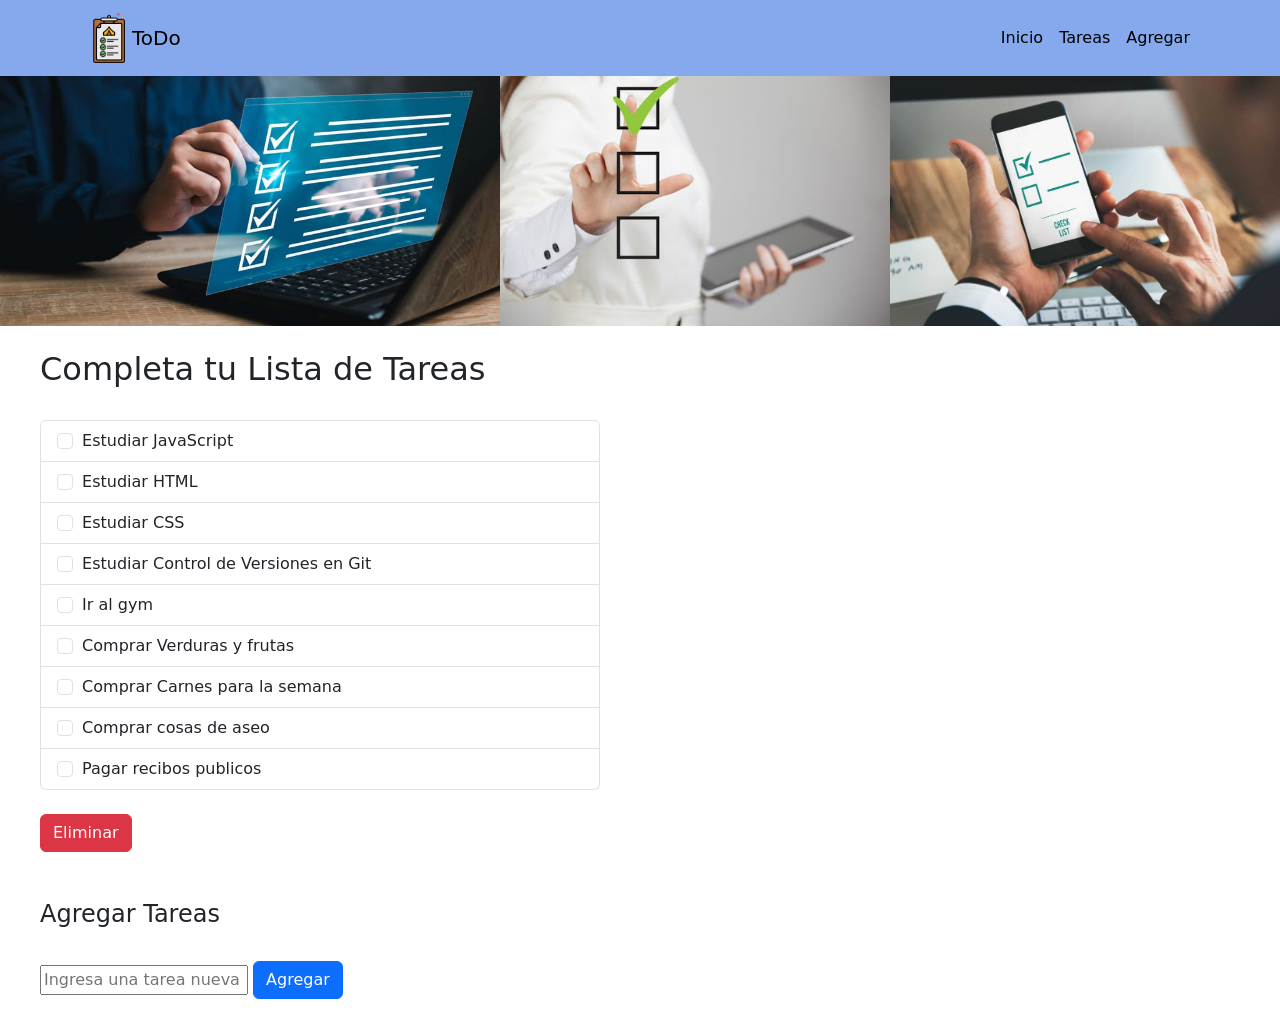
==== LabBootstrap/index.html @ bd37c2f6 "Laboratorio Bootstrap" ====
<!DOCTYPE html>
<html lang="es">

<head>
    <meta charset="UTF-8">
    <meta name="viewport" content="width=device-width, initial-scale=1.0">
    <title>Laboratorio Bootstrap</title>
    <link rel="stylesheet" href="style.css">
    <link href="https://cdn.jsdelivr.net/npm/bootstrap@5.3.8/dist/css/bootstrap.min.css" rel="stylesheet"
        integrity="sha384-sRIl4kxILFvY47J16cr9ZwB07vP4J8+LH7qKQnuqkuIAvNWLzeN8tE5YBujZqJLB" crossorigin="anonymous">
</head>

<body>

    <nav class="navbar navbar-expand-lg"> <!--lg para cambiar menu a boton-->
        <div class="container">
            <a class="navbar-brand d-flex align-items-center" href="#inicio">
                <img src="img/lista.png" alt="Logo" width="50" height="50" class="d-inline-block align-text-top">
                ToDo
            </a>
            <!-- Botón Hamburguesa -->
            <button class="navbar-toggler" type="button" data-bs-toggle="collapse" data-bs-target="#navbarMenu">
                <span class="navbar-toggler-icon"></span>
            </button>
            <!-- Menu -->
            <div class="collapse navbar-collapse" id="navbarMenu">
                <ul class="navbar-nav ms-auto mb-2 mb-lg-0">
                    <li class="nav-item"><a class="nav-link active" href="#inicio">Inicio</a></li>
                    <li class="nav-item"><a class="nav-link" href="#tareas">Tareas</a></li>
                    <li class="nav-item"><a class="nav-link" href="#agregar">Agregar</a></li>
                </ul>
            </div>
        </div>
    </nav>
    <div id="inicio">
        <img src="img/checklist.png" alt="check1" class="img-fija">
        <img src="img/otra.png" alt="check2" class="img-fija">
        <img src="img/check.png" alt="check2" class="img-fija">
    </div>
    <section id="tareas" class="w-50">
        <br>
        <h2>Completa tu Lista de Tareas</h2><br>
        <ul id="lista-tareas" class="list-group">
            <li class="list-group-item">
                <input class="form-check-input me-1" type="checkbox" value="" id="firstCheckbox">
                <label class="form-check-label" for="firstCheckbox">Estudiar JavaScript</label>
            </li>
            <li class="list-group-item">
                <input class="form-check-input me-1" type="checkbox" value="" id="secondCheckbox">
                <label class="form-check-label" for="secondCheckbox">Estudiar HTML</label>
            </li>
            <li class="list-group-item">
                <input class="form-check-input me-1" type="checkbox" value="" id="thirdCheckbox">
                <label class="form-check-label" for="thirdCheckbox">Estudiar CSS</label>
            </li>
            <li class="list-group-item">
                <input class="form-check-input me-1" type="checkbox" value="" id="thirdCheckbox1">
                <label class="form-check-label" for="thirdCheckbox1">Estudiar Control de Versiones en Git</label>
            </li>
            <li class="list-group-item">
                <input class="form-check-input me-1" type="checkbox" value="" id="thirdCheckbox2">
                <label class="form-check-label" for="thirdCheckbox2">Ir al gym</label>
            </li>
            <li class="list-group-item">
                <input class="form-check-input me-1" type="checkbox" value="" id="thirdCheckbox3">
                <label class="form-check-label" for="thirdCheckbox3">Comprar Verduras y frutas</label>
            </li>
            <li class="list-group-item">
                <input class="form-check-input me-1" type="checkbox" value="" id="thirdCheckbox4">
                <label class="form-check-label" for="thirdCheckbox4">Comprar Carnes para la semana</label>
            </li>
            <li class="list-group-item">
                <input class="form-check-input me-1" type="checkbox" value="" id="thirdCheckbox5">
                <label class="form-check-label" for="thirdCheckbox5">Comprar cosas de aseo</label>
            </li>
            <li class="list-group-item">
                <input class="form-check-input me-1" type="checkbox" value="" id="thirdCheckbox6">
                <label class="form-check-label" for="thirdCheckbox6">Pagar recibos publicos</label>
            </li>            
        </ul>
        <br>
        <li class="list-group-item">
                <button id="btneliminar" class="btn btn-danger">Eliminar</button>
        </li>
    </section>
    <!-- Alerta exitosa-->
    <div id="alerta" class="alert alert-success d-none" role="alert">
        ¡Tarea agregada con éxito!
    </div>
    <section id="agregar">
        <br><br>
        <h4>Agregar Tareas</h4><br>
        <form id="formulario" class="mb-3">
            <input type="text" id="newtarea" class="form" placeholder="Ingresa una tarea nueva" required>
            <button id="btnagregar" class="btn btn-primary">Agregar</button>
        </form>
    </section>
    
    <footer>

    </footer>
    <!-- Script para Botón Hamburguesa -->
    <script src="https://cdn.jsdelivr.net/npm/bootstrap@5.3.2/dist/js/bootstrap.bundle.min.js"></script>
    <script src="script.js"></script>
</body>

</html>
---- LabBootstrap/style.css ----
.navbar, footer{
    background-color: rgba(99, 145, 231, 0.781);
}
.navbar-brand, .nav-link{
    color: rgb(0, 0, 0) !important;
}
.nav-link:hover {
  color: hsl(0, 0%, 100%) !important; 
}
section{
    padding: 0px 40px;
}

#inicio {
    display: flex;
}

.img-fija {
    height: 250px;
    width: 40%;
    object-fit: cover;
}
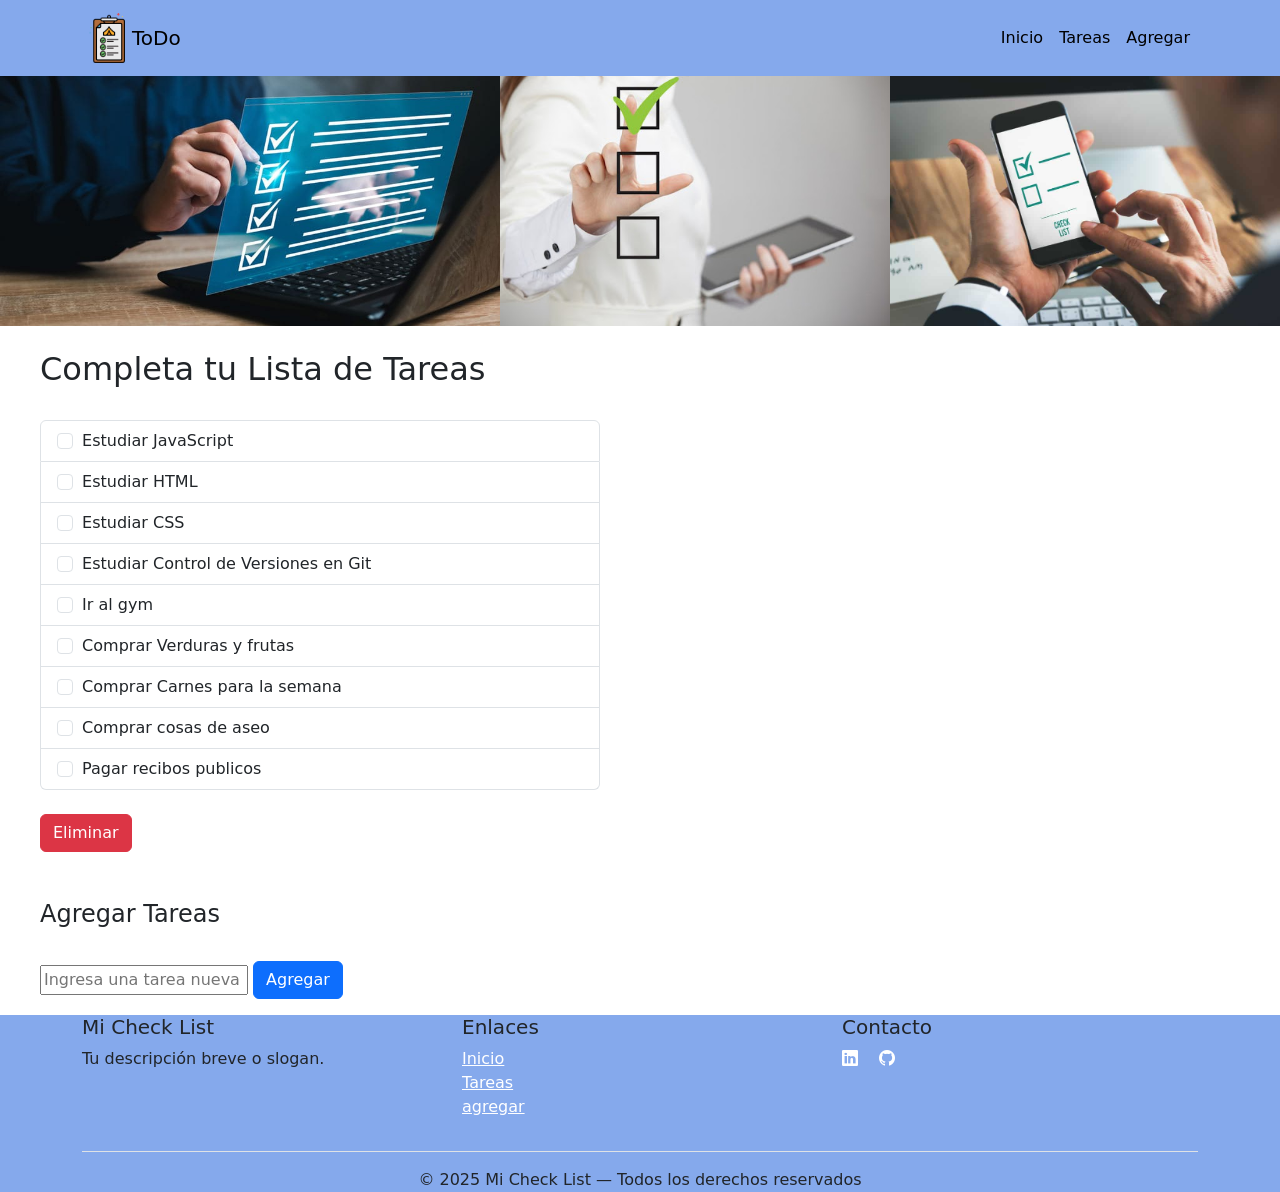
==== commit afbccbfe: "Laboratorio Bootstrap" ====
--- a/LabBootstrap/index.html
+++ b/LabBootstrap/index.html
@@ -8,11 +8,12 @@
     <link rel="stylesheet" href="style.css">
     <link href="https://cdn.jsdelivr.net/npm/bootstrap@5.3.8/dist/css/bootstrap.min.css" rel="stylesheet"
         integrity="sha384-sRIl4kxILFvY47J16cr9ZwB07vP4J8+LH7qKQnuqkuIAvNWLzeN8tE5YBujZqJLB" crossorigin="anonymous">
+    <link rel="stylesheet" href="https://cdn.jsdelivr.net/npm/bootstrap-icons@1.11.3/font/bootstrap-icons.css">
 </head>
 
 <body>
 
-    <nav class="navbar navbar-expand-lg"> <!--lg para cambiar menu a boton-->
+    <nav class="navbar navbar-expand-lg "> <!--lg para cambiar menu a boton-->
         <div class="container">
             <a class="navbar-brand d-flex align-items-center" href="#inicio">
                 <img src="img/lista.png" alt="Logo" width="50" height="50" class="d-inline-block align-text-top">
@@ -76,29 +77,54 @@
             <li class="list-group-item">
                 <input class="form-check-input me-1" type="checkbox" value="" id="thirdCheckbox6">
                 <label class="form-check-label" for="thirdCheckbox6">Pagar recibos publicos</label>
-            </li>            
+            </li>
         </ul>
         <br>
         <li class="list-group-item">
-                <button id="btneliminar" class="btn btn-danger">Eliminar</button>
+            <button id="btneliminar" class="btn btn-danger">Eliminar</button>
         </li>
     </section>
     <!-- Alerta exitosa-->
-    <div id="alerta" class="alert alert-success d-none" role="alert">
-        ¡Tarea agregada con éxito!
-    </div>
     <section id="agregar">
         <br><br>
         <h4>Agregar Tareas</h4><br>
+        <div id="alerta" class="alert alert-success d-none" role="alert">
+            ¡Tarea agregada con éxito!
+        </div>
         <form id="formulario" class="mb-3">
             <input type="text" id="newtarea" class="form" placeholder="Ingresa una tarea nueva" required>
             <button id="btnagregar" class="btn btn-primary">Agregar</button>
         </form>
     </section>
-    
+
     <footer>
+        <div class="container">
+            <div class="row">
+                <div class="col-md-4 mb-3">
+                    <h5>Mi Check List</h5>
+                    <p>Tu descripción breve o slogan.</p>
+                </div>
+                <div class="col-md-4 mb-3">
+                    <h5>Enlaces</h5>
+                    <ul class="list-unstyled">
+                        <li><a href="#inicio" class="text-white">Inicio</a></li>
+                        <li><a href="#tareas" class="text-white">Tareas</a></li>
+                        <li><a href="#agregar" class="text-white">agregar</a></li>
+                    </ul>
+                </div>
+                <div class="col-md-4 mb-3">
+                    <h5>Contacto</h5>
+                    <a href="www.linkedin.com/in/danna-sofia-salamanca-obando-desarrolladora-fullstack" class="text-white me-3"><i class="bi bi-linkedin"></i></a>
+                    <a href="https://github.com/salobando" class="text-white me-3"><i class="bi bi-github"></i></a>
+                </div>
+            </div>
+            <div class="text-center pt-3 border-top">
+                © 2025 Mi Check List — Todos los derechos reservados
+            </div>
 
+        </div>
     </footer>
+
     <!-- Script para Botón Hamburguesa -->
     <script src="https://cdn.jsdelivr.net/npm/bootstrap@5.3.2/dist/js/bootstrap.bundle.min.js"></script>
     <script src="script.js"></script>
